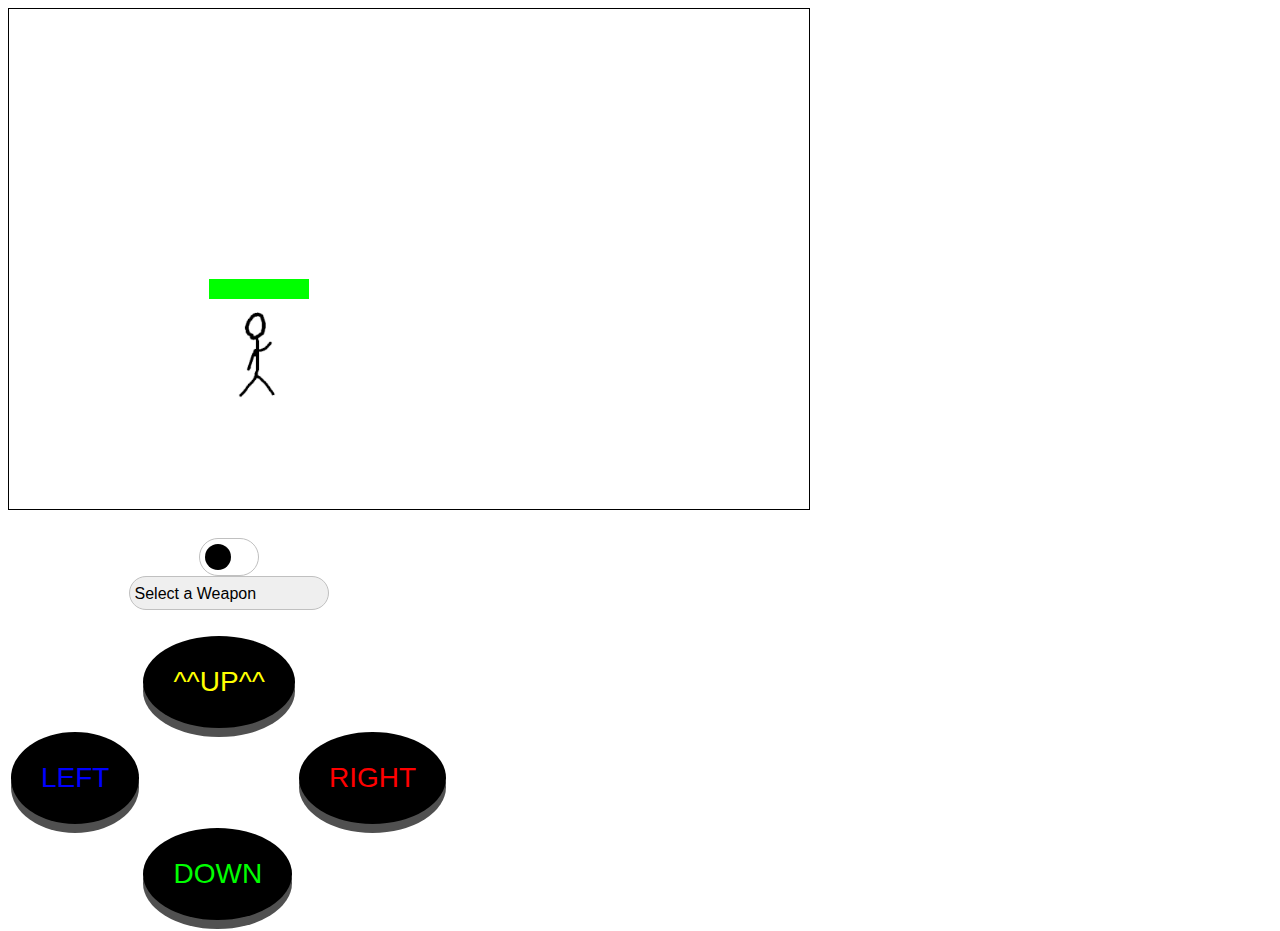
==== GameLoop.html @ 14db0701 "Testing" ====
<!doctype html>

<html lang="en">

<head>
    <meta charset="utf-8">
    <title>GameLoop Example</title>
    <meta name="viewport" content="width=device-width, initial-scale=1">
    <meta name="description" content="HTML5 GameLoop">
    <meta name="author" content="UI Programming">

    <!--StyleSheet-->
    <link rel="stylesheet" href="./css/style.css">
	<link rel="stylesheet" href="./css/push.css">
    <link href='https://fonts.googleapis.com/css?family=Orbitron' rel='stylesheet' type='text/css'>

</head>

<body onload="onPageLoad()">

    <canvas tabindex="1" id="game" width="800" height="500" style="border: black 1px solid;">
        Oops! looks like your browser does not support canvas tag
    </canvas>
	
	<audio src="./audio/lego-yoda-death-sound-effect.mp3" id="sound_of_death">
        Your browser does not support the audio tag
	</audio>

<!--<h1>Request Parameters</h1>

Commented out, you can replace action="." with action="url_to_your_game" e.g https://muddygames.bitbucket.io/game/index.html
<form action="." method="get">
    <input type="text" value="test" name="gamertag">
    <button type="submit">Submit</button>
  </form>
    

<script>
function onPageLoad() {
var href = window.location.href;
    alert(href);
   
    var protocol = window.location.protocol;
    alert(protocol);
   
    var host = window.location.host;
    alert(host);
   
   
    var pathname = window.location.pathname;
    alert(pathname);
   
    var search = window.location.search;
    alert(search);
   
}
</script>
-->
	<h1 id="HUD" onload="weaponSelection()"></h1>
	<table>
        <tbody>
			<tr>
				<td colspan="3" align="center">
					<label class="switch">
						<input id="active" onclick="weaponSelection()" type="checkbox">
						<span class="toggle"></span>
					</label>
				</td>
			</tr>
			<tr>
				<td colspan="3" align="center">
					<div class="custom-select" style="width:200px;">
						<select id="equipment" onchange="weaponSelection()">
						</select>
					</div>
				</td>
			</tr>
			<tr>
				<td>&nbsp;</td>
				<td>&nbsp;</td>
				<td>&nbsp;</td>
			</tr>
            <tr>
                <td>&nbsp;</td>
                <td><button onclick="buttonOnClickY()" class="button yellow round">^^UP^^</button></td>
                <td>&nbsp;</td>
            </tr>
            <tr>
                <td><button onclick="buttonOnClickX()" class="button blue round">LEFT</button></td>
                <td>&nbsp;</td>
                <td><button onclick="buttonOnClickB()" class="button red round">RIGHT</button></td>
            </tr>
            <tr>
                <td>&nbsp;</td>
                <td><button onclick="buttonOnClickA()" class="button green round">DOWN</button></td>
                <td>&nbsp;</td>
            </tr>
        </tbody>
    </table>
	
</body>

    <!--JavaScript File-->
    <script src="./js/script.js"></script>

</html>
---- css/style.css ----
img{
    width: 100%;
}
---- css/push.css ----
/* Button */
.button {
    background-color: #000000;
    border: none;
    box-shadow: 0 9px#505050;
    padding: 30px;
    text-align: center;
    font-size: 28px;
}

.button.red:hover {
    background-color: #FF0000;
}
.button.green:hover {
    background-color: #00FF00;
}
.button.blue:hover {
    background-color: #0000FF;
}
.button.yellow:hover {
    background-color: #FFFF00;
}

.button:active {
    box-shadow: 0 5px #3D3D3D;
    transform: translateY(5px);
}


.red {
    color: #FF0000;
}
.red:hover {
    color: #000000;
}

.green {
    color: #00FF00;
}
.green:hover {
    color: #000000;
}

.blue {
    color: #0000FF;
}
.blue:hover {
    color: #000000;
}

.yellow {
    color: #FFFF00;
}
.yellow:hover {
    color: #000000;
}

.round {
    border-radius: 50%;
}

/* Slider Switch */
.switch {
  position: relative;
  /* No line-break after the element, so the element can sit next to other elements.*/
  display: inline-block;
  width: 60px;
  height: 34px;
}

.switch input {
  /* This makes the default checkbox disappear */
  opacity: 0;
  width: 0px;
  height: 0px;
}

.toggle {
  position: absolute;
  cursor: pointer;
  top: 0px;
  left: 0px;
  right: 0px;
  bottom: 0px;
  padding: 1px 1px 1px 1px;
  border: 1px solid #C0C0C0;
  height: 34px;
  border-radius: 20px;

  /* WebKit */
  -webkit-transition: 0.5s;
  /* Mozilla */
  -moz-transition: 0.5s;
  /* Opera */
  -o-transition: 0.5s;
  /* Internet Explorer */
  -ms-transition: 0.5s;
  /* CSS3 */
  transition: 0.5s;
}

.toggle:before {
  position: absolute;
  content: "";
  height: 26px;
  width: 26px;
  left: 5px;
  bottom: 5px;
  background-color: #000000;
  border-radius: 20px;

  /* WebKit */
  -webkit-transition: 0.5s;
  /* Mozilla */
  -moz-transition: 0.5s;
  /* Opera */
  -o-transition: 0.5s;
  /* Internet Explorer */
  -ms-transition: 0.5s;
  /* CSS3 */
  transition: 0.5s;

}

input:checked+.toggle {
  background-color: #00FFE4;
}

input:checked+.toggle:before {
  /* WebKit */
  -webkit-transform: translateX(26px);
  /* Mozilla */
  -moz-transform: translateX(26px);
  /* Opera */
  -o-transform: translateX(26px);
  /* Internet Explorer */
  -ms-transform: translateX(26px);
  /* CSS3 */
  transform: translateX(26px);
}

/* Select Styling*/
select {
  width: 200px;
  padding: 5px 5px 5px 5px;
  font-size: 16px;
  border: 1px solid #C0C0C0;
  height: 34px;
  border-radius: 20px;

  /* WebKit */
  -webkit-appearance: none;
  /* Mozilla */
  -moz-appearance: none;
  /* Opera */
  -o-appearance: none;
  /* Internet Explorer */
  -ms-appearance: none;
  /* CSS3 */
  appearance: none;
}
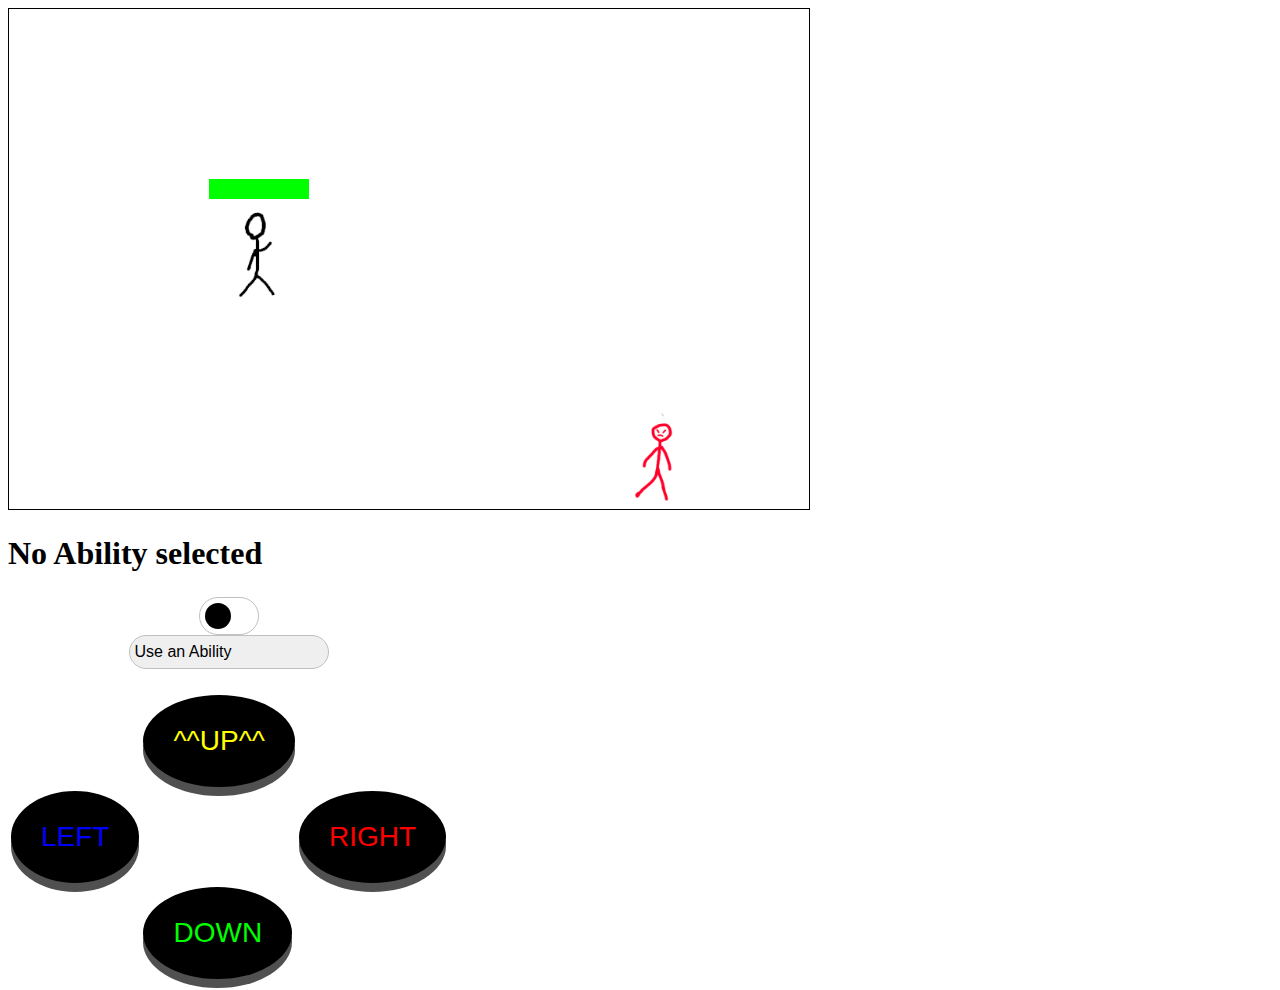
==== commit 935ff9be: "Added theme to gameplay" ====
--- a/GameLoop.html
+++ b/GameLoop.html
@@ -9,10 +9,13 @@
     <meta name="description" content="HTML5 GameLoop">
     <meta name="author" content="UI Programming">
 
+	<meta name="theme-color" content="white" />
+
     <!--StyleSheet-->
     <link rel="stylesheet" href="./css/style.css">
 	<link rel="stylesheet" href="./css/push.css">
     <link href='https://fonts.googleapis.com/css?family=Orbitron' rel='stylesheet' type='text/css'>
+	<link rel="manifest" href="/manifest.json">
 
 </head>
 
@@ -26,36 +29,6 @@
         Your browser does not support the audio tag
 	</audio>
 
-<!--<h1>Request Parameters</h1>
-
-Commented out, you can replace action="." with action="url_to_your_game" e.g https://muddygames.bitbucket.io/game/index.html
-<form action="." method="get">
-    <input type="text" value="test" name="gamertag">
-    <button type="submit">Submit</button>
-  </form>
-    
-
-<script>
-function onPageLoad() {
-var href = window.location.href;
-    alert(href);
-   
-    var protocol = window.location.protocol;
-    alert(protocol);
-   
-    var host = window.location.host;
-    alert(host);
-   
-   
-    var pathname = window.location.pathname;
-    alert(pathname);
-   
-    var search = window.location.search;
-    alert(search);
-   
-}
-</script>
--->
 	<h1 id="HUD" onload="weaponSelection()"></h1>
 	<table>
         <tbody>
@@ -102,5 +75,6 @@
 
     <!--JavaScript File-->
     <script src="./js/script.js"></script>
+	<script src="./register.js"></script>
 
 </html>